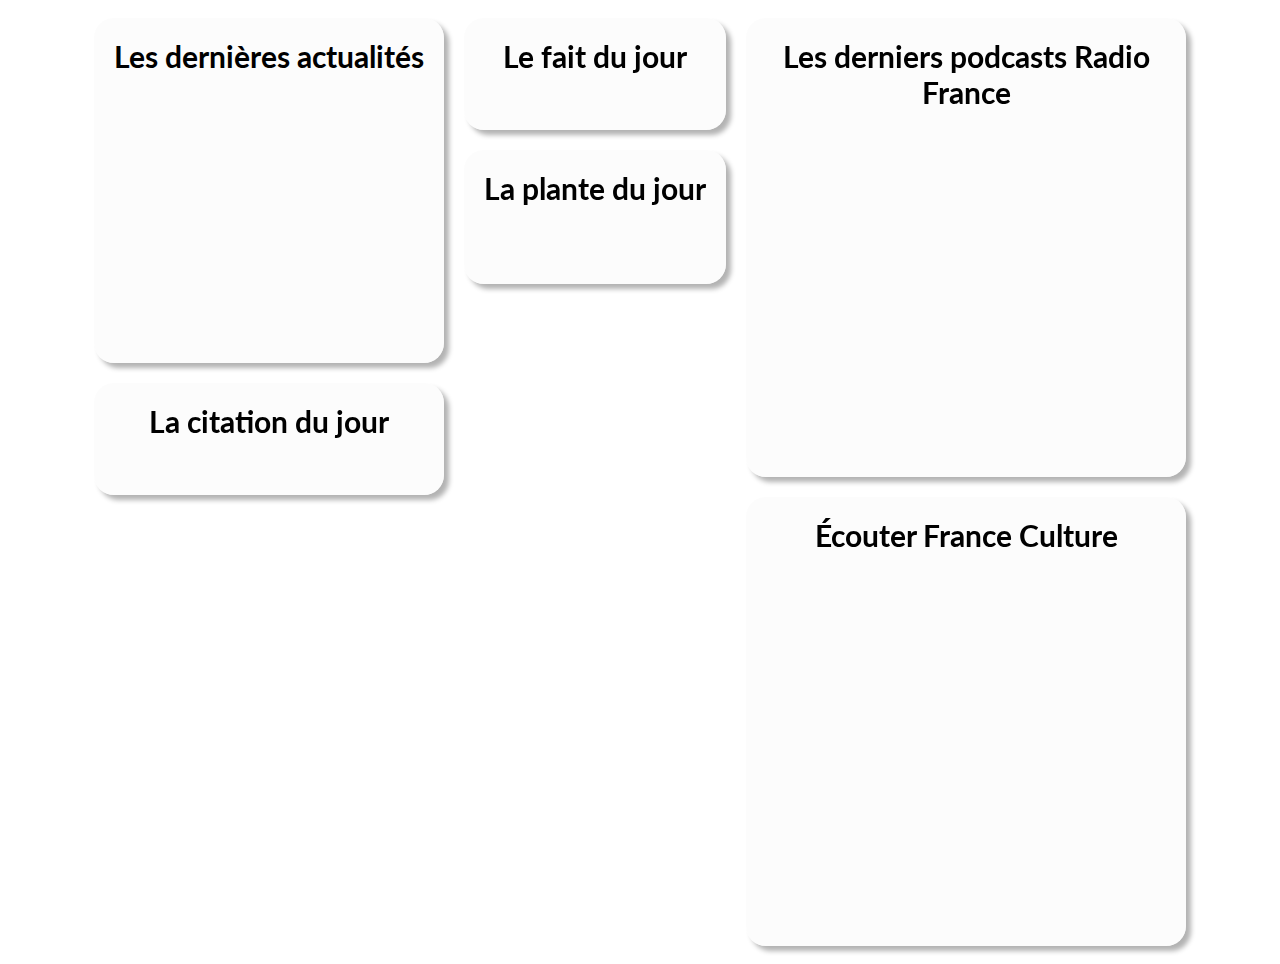
==== index.html @ da1c703b "Ajout CSS" ====
<!DOCTYPE html>
<html lang="en">

<head>
    <meta charset="UTF-8">
    <meta http-equiv="X-UA-Compatible" content="IE=edge">
    <meta name="viewport" content="width=device-width, initial-scale=1.0">
    <link rel="stylesheet" href="styles.css">
    <link rel="preconnect" href="https://fonts.googleapis.com"><link rel="preconnect" href="https://fonts.gstatic.com" crossorigin>
    <link href="https://fonts.googleapis.com/css2?family=Lato:ital,wght@0,300;0,400;0,700;0,900;1,300;1,400&display=swap" rel="stylesheet">
    <title>Green dashboard</title>
</head>

<body id="body">

    <div class="lignes">

        <div class="colonnes">
            <!--Flux RSS actu environnement-->
            <div id="fluxRSSInfos" class="bloc">
                <h2>Les dernières actualités</h2>
                <iframe src="https://feed.mikle.com/widget/v2/159055/?preloader-text=Loading"
                    height="246px" width="100%" class="fw-iframe" scrolling="no" frameborder="0">
                </iframe>
            </div>
            <!--Citation-->
            <div id="quoteOfTheDay" class="bloc">
                <h2>La citation du jour</h2>
                <p id="quote"></p>
                <p id="author"></p>
            </div>     
        </div>

        <div class="colonnes">
            <!--Fact-->
            <div id="factOfTheDay" class="bloc">
                <h2>Le fait du jour</h2>
                <p id="fact"></p>
            </div>
            <!--Plante-->
            <div id="trefle" class="bloc">
                <h2>La plante du jour</h2>
                <h3 id="name"></h3>
                <p id="scientific_name"></p>
                <img id="image" src=""/>
            </div>
        </div>    
        
        <div class="colonnes">
            <!--Flux RSS podcast environnement Radio France-->
            <div id="fluxRSSPodcast" class="bloc">
                <h2>Les derniers podcasts Radio France</h2>
                <iframe src="https://feed.mikle.com/widget/v2/159054/?preloader-text=Loading"
                    height="324px" width="100%" class="fw-iframe" scrolling="no" frameborder="0">
                </iframe>
            </div>
            <!--Radio France Culture-->
            <div id="radio" class="bloc">
                <h2>Écouter France Culture</h2>
                <iframe id="allzicradio" src="https://www.allzicradio.com/en/player/embed/89/france-culture?width=200&primary=EBEBEB&autoplay=0&color=0&playlist=1" frameborder="0"
                    allow="accelerometer; autoplay; encrypted-media; gyroscope; picture-in-picture"
                    width="200" height="350" scrolling="no">
                </iframe>
            </div>
        </div>    

        <!--Article Mediastack-->
        <!--<div id="Mediastack">
            <h3 id="titre"></h3>
            <p id="auteur"></p>
            <p id="source"></p>
            <img id="image" src=""/>
            <p id="description"></p>
            <a href="" id="url"></a>
        </div>-->

        <!--Article NYT-->
        <!--<div id="NYT" class="bloc">
            <h2>Les derniers articles du New York Times</h2>
            <h3 id="title"></h3>
            <p id="abstract"></p>
            <a href="" id="link"></a>
        </div>-->

        <!--Photo Pexels 
        <div id="pexels" class="bloc">
            <h2>L'image du jour</h2>
            <img id="imagePexels" src=""/>
            <p id="photographer"></p>
        </div> -->

        <!--Empreinte carbone
        <div id="infoTri" class="bloc">
            <script id="datagir_dechets" src="https://quefairedemesdechets.ademe.fr/iframe.js" data-search="?theme=default"></script>
        </div>-->

        <!--Fruits et légumes
        <div id="fruitsLegumes" class="bloc">
            <script id="datagir-fruits-et-legumes" src="https://mesfruitsetlegumesdesaison.fr/iframe.js" data-search="?theme=classic"></script>
        </div>-->

        <!--TEST remplacer les images
        <div id="test" class="bloc">
            <button id="myButton">Remplace les images</button>
            <img src="images/icon-48.png"/>
        </div>-->

    </div>

    <script type="module" src="script.js"></script>

</body>

</html>
---- styles.css ----
@import url('https://fonts.googleapis.com/css2?family=Lato:ital,wght@0,300;0,400;0,700;0,900;1,300;1,400&display=swap');

body {
    text-align: center;
    font-family: 'Lato', sans-serif;
}

h2{
    font-size: 30px;
    margin: auto;
    padding-bottom: 20px;
}

.lignes{
    display: flex;
    flex-flow: row wrap;
    align-content: flex-start;
    justify-content: center;
}

.colonnes{
    display: flex;
    flex-direction: column;
}

.bloc{
    margin: 10px;
    padding: 20px;
    border-radius: 20px;
    background-color:rgba(250, 250, 250, 0.6);
    max-width: 400px;
    box-shadow: 5px 5px 5px rgba(0, 0, 0, 0.3);
}

#trefle img{
    border-radius: 20px;
    max-width: 100%;
    max-height: 100%;
}
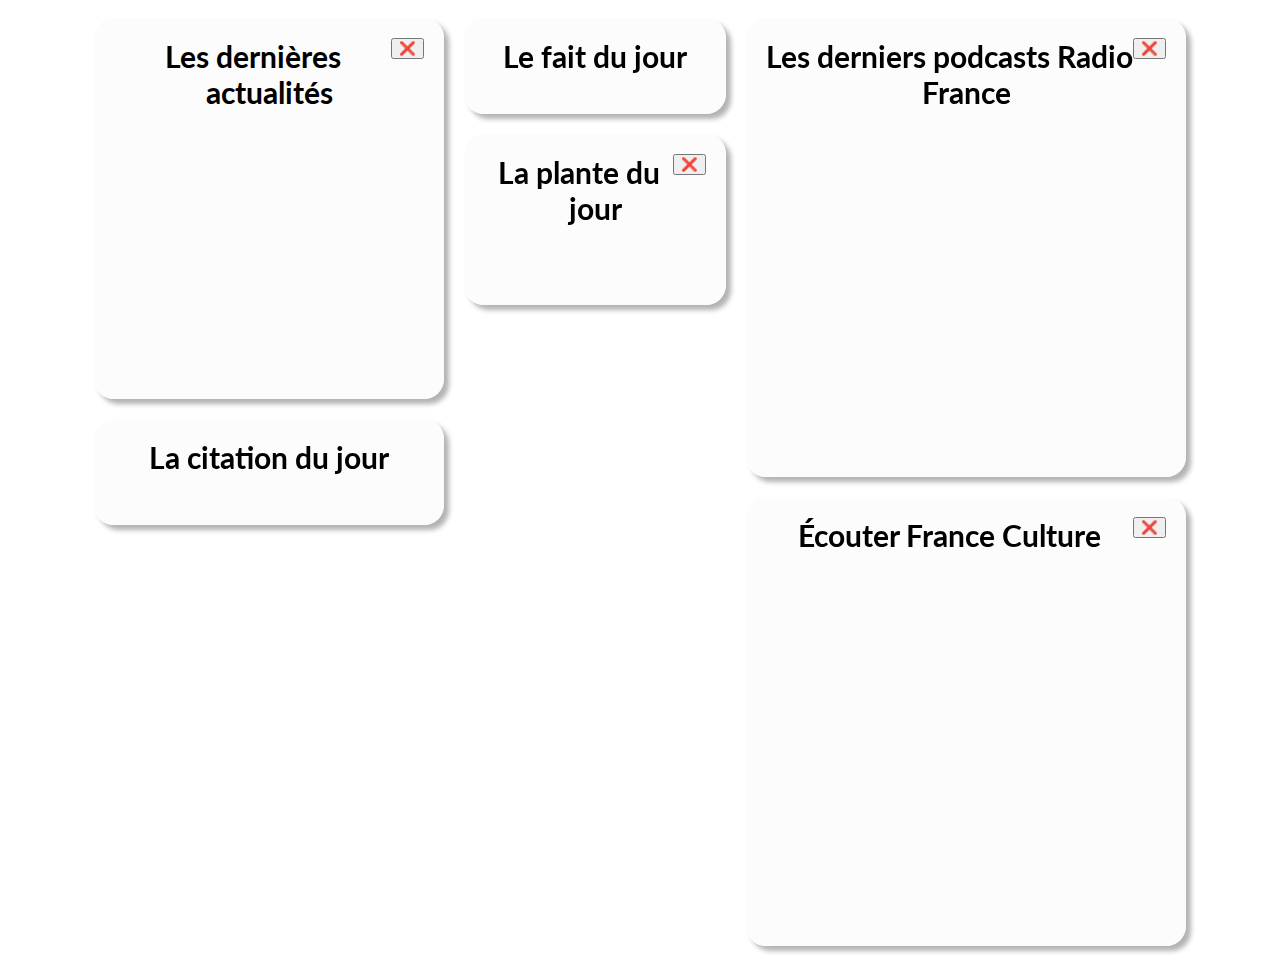
==== commit 95e80233: "Ajout boutons effacer" ====
--- a/index.html
+++ b/index.html
@@ -18,6 +18,7 @@
         <div class="colonnes">
             <!--Flux RSS actu environnement-->
             <div id="fluxRSSInfos" class="bloc">
+                <button id="togg2"> &#10060;</button>
                 <h2>Les dernières actualités</h2>
                 <iframe src="https://feed.mikle.com/widget/v2/159055/?preloader-text=Loading"
                     height="246px" width="100%" class="fw-iframe" scrolling="no" frameborder="0">
@@ -39,6 +40,7 @@
             </div>
             <!--Plante-->
             <div id="trefle" class="bloc">
+                <button id="togg4"> &#10060;</button>
                 <h2>La plante du jour</h2>
                 <h3 id="name"></h3>
                 <p id="scientific_name"></p>
@@ -49,6 +51,7 @@
         <div class="colonnes">
             <!--Flux RSS podcast environnement Radio France-->
             <div id="fluxRSSPodcast" class="bloc">
+                <button id="togg1"> &#10060;</button>
                 <h2>Les derniers podcasts Radio France</h2>
                 <iframe src="https://feed.mikle.com/widget/v2/159054/?preloader-text=Loading"
                     height="324px" width="100%" class="fw-iframe" scrolling="no" frameborder="0">
@@ -56,6 +59,7 @@
             </div>
             <!--Radio France Culture-->
             <div id="radio" class="bloc">
+                <button id="togg3"> &#10060;</button>
                 <h2>Écouter France Culture</h2>
                 <iframe id="allzicradio" src="https://www.allzicradio.com/en/player/embed/89/france-culture?width=200&primary=EBEBEB&autoplay=0&color=0&playlist=1" frameborder="0"
                     allow="accelerometer; autoplay; encrypted-media; gyroscope; picture-in-picture"
--- a/styles.css
+++ b/styles.css
@@ -5,11 +5,7 @@
     font-family: 'Lato', sans-serif;
 }
 
-h2{
-    font-size: 30px;
-    margin: auto;
-    padding-bottom: 20px;
-}
+/*ORGANISATION DE LA PAGE*/
 
 .lignes{
     display: flex;
@@ -32,8 +28,46 @@
     box-shadow: 5px 5px 5px rgba(0, 0, 0, 0.3);
 }
 
+/*TEXTES*/
+
+h2{
+    font-size: 30px;
+    margin: auto;
+    padding-bottom: 20px;
+}
+
+h3{
+    font-size: 20px;
+    margin: auto;
+    
+}
+
+p{
+    font-size: 18px;
+    margin: auto;
+}
+
+/*CSS SPECIFIQUE*/
+
 #trefle img{
     border-radius: 20px;
     max-width: 100%;
     max-height: 100%;
+}
+
+#scientific_name{
+    font-style: italic;
+    font-size: 14px;
+    margin-top: 10px;
+    margin-bottom: 20px;
+}
+
+#author{
+    font-style: italic;
+    font-size: 14px;
+    margin-top: 10px;
+}
+
+button{
+    float: right;
 }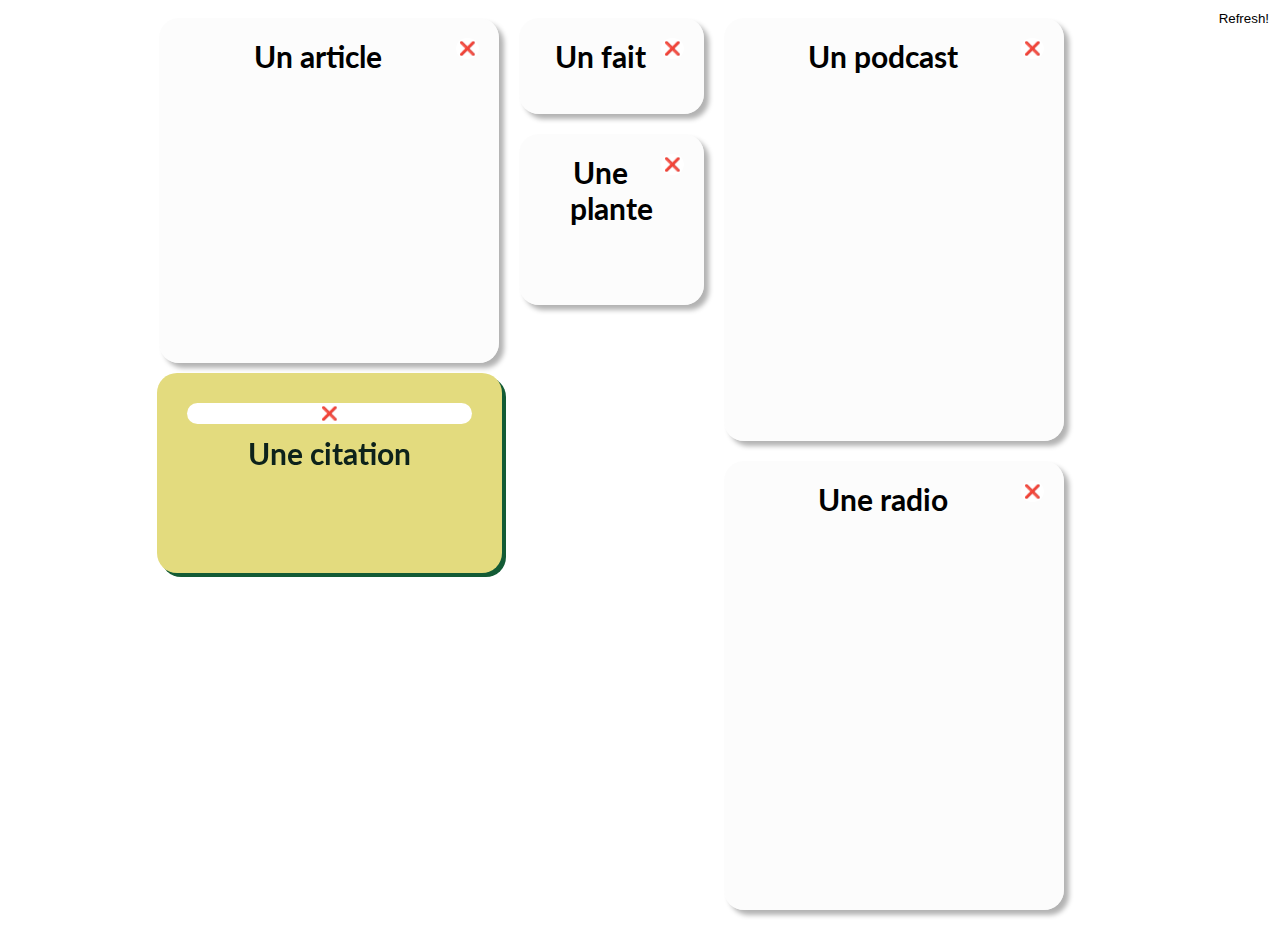
==== commit ab652357: "Ajouts" ====
--- a/index.html
+++ b/index.html
@@ -13,35 +13,52 @@
 
 <body id="body">
 
+    <button class="refresh-button">Refresh!</button>
+
     <div class="lignes">
 
         <div class="colonnes">
             <!--Flux RSS actu environnement-->
             <div id="fluxRSSInfos" class="bloc">
                 <button id="togg2"> &#10060;</button>
-                <h2>Les dernières actualités</h2>
+                <h2>Un article</h2>
                 <iframe src="https://feed.mikle.com/widget/v2/159055/?preloader-text=Loading"
                     height="246px" width="100%" class="fw-iframe" scrolling="no" frameborder="0">
                 </iframe>
             </div>
             <!--Citation-->
-            <div id="quoteOfTheDay" class="bloc">
-                <h2>La citation du jour</h2>
+<!--             <div id="quoteOfTheDay" class="bloc">
+                <h2>Une citation</h2>
                 <p id="quote"></p>
                 <p id="author"></p>
-            </div>     
+                <button id="buttonQuote"> J'en veux une autre !</button>
+            </div>    
+ -->            <div class="cardBox">
+                <div class="card">
+                    <div class="front">
+                        <button id="togg5"> &#10060;</button>
+                        <h2>Une citation</h2>
+                        <p id="quote"></p>
+                        <p id="author"></p>
+                    </div>
+                    <div class="back">
+                        <button id="buttonQuote"> J'en veux une autre !</button>
+                    </div>
+                </div>
+            </div> 
         </div>
 
         <div class="colonnes">
             <!--Fact-->
             <div id="factOfTheDay" class="bloc">
-                <h2>Le fait du jour</h2>
+                <button id="togg6"> &#10060;</button>
+                <h2>Un fait</h2>
                 <p id="fact"></p>
             </div>
             <!--Plante-->
             <div id="trefle" class="bloc">
                 <button id="togg4"> &#10060;</button>
-                <h2>La plante du jour</h2>
+                <h2>Une plante</h2>
                 <h3 id="name"></h3>
                 <p id="scientific_name"></p>
                 <img id="image" src=""/>
@@ -52,7 +69,7 @@
             <!--Flux RSS podcast environnement Radio France-->
             <div id="fluxRSSPodcast" class="bloc">
                 <button id="togg1"> &#10060;</button>
-                <h2>Les derniers podcasts Radio France</h2>
+                <h2>Un podcast</h2>
                 <iframe src="https://feed.mikle.com/widget/v2/159054/?preloader-text=Loading"
                     height="324px" width="100%" class="fw-iframe" scrolling="no" frameborder="0">
                 </iframe>
@@ -60,7 +77,7 @@
             <!--Radio France Culture-->
             <div id="radio" class="bloc">
                 <button id="togg3"> &#10060;</button>
-                <h2>Écouter France Culture</h2>
+                <h2>Une radio</h2>
                 <iframe id="allzicradio" src="https://www.allzicradio.com/en/player/embed/89/france-culture?width=200&primary=EBEBEB&autoplay=0&color=0&playlist=1" frameborder="0"
                     allow="accelerometer; autoplay; encrypted-media; gyroscope; picture-in-picture"
                     width="200" height="350" scrolling="no">
--- a/styles.css
+++ b/styles.css
@@ -70,4 +70,91 @@
 
 button{
     float: right;
-}+    border-radius: 50px;
+    border: none;
+    padding: 3px;
+    background-color: white;
+    cursor: pointer;
+}
+
+.buttonQuote{
+    align-self: flex-start;
+}
+
+.imageForet{
+    max-width: 100%;
+    max-height: 100%;
+}
+
+/*RETOURNER LES BLOCS*/
+
+.cardBox {
+    margin: 0% 2% 0 2%;
+    perspective: 800px;
+    transition: all 0.3s ease 0s;
+  }
+  
+  .cardBox:hover .card {
+    transform: rotateY( 180deg);
+  }
+  
+  .card {
+    width: 100%;
+    height: 200px;
+    transform-style: preserve-3d;
+    transition: transform 0.4s ease 0s;
+    -webkit-animation: giro 2.5s 1;
+    animation: giro 2.5s 1;
+  }
+  
+  .card .front,
+  .card .back {
+    position: absolute;
+    backface-visibility: hidden;
+    box-sizing: border-box;
+    /* display: block; */
+    height: 100%;
+    width: 100%;
+    padding: 30px;
+    text-align: center;
+    border-radius: 20px;
+  }
+  
+  .card .front{
+    color: #0d221b;
+    background-color: #e3db7e;
+    box-shadow: 4px 4px #135b35;
+    display:flex;
+    flex-direction: column;
+    justify-content: center;  
+  }
+  
+  .card .back {
+    transform: rotateY( 180deg);
+    color: white;
+    background-color: #135b35;
+    background-image: url("images/foret.jpg");
+    background-size: cover;
+    box-shadow: 3px 3px #e3db7e;
+    display:flex;
+    flex-direction: column;
+    justify-content: center;  
+  }
+  
+  @-webkit-keyframes giro {
+    from {
+      transform: rotateY( 180deg);
+    }
+    to {
+      transform: rotateY( 0deg);
+    }
+  }
+  
+  @keyframes giro {
+    from {
+      transform: rotateY( 180deg);
+    }
+    to {
+      transform: rotateY( 0deg);
+    }
+  }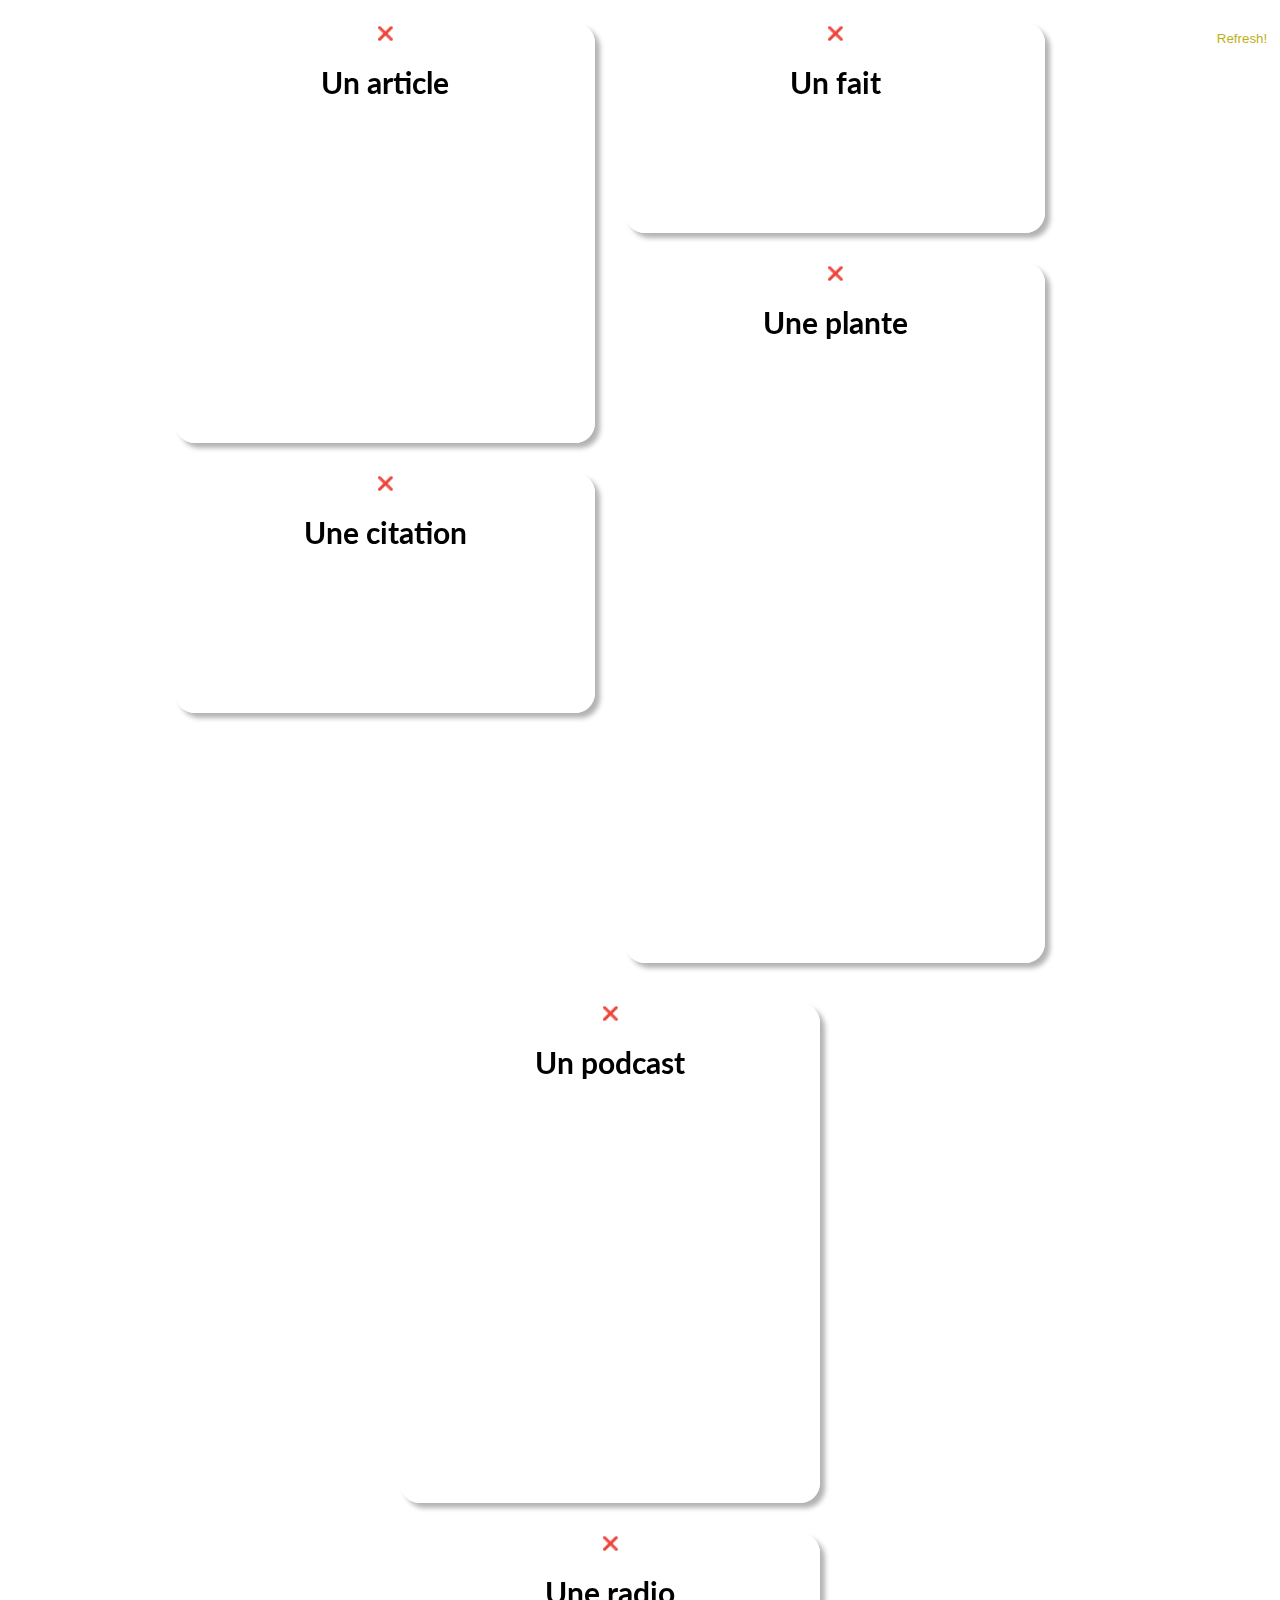
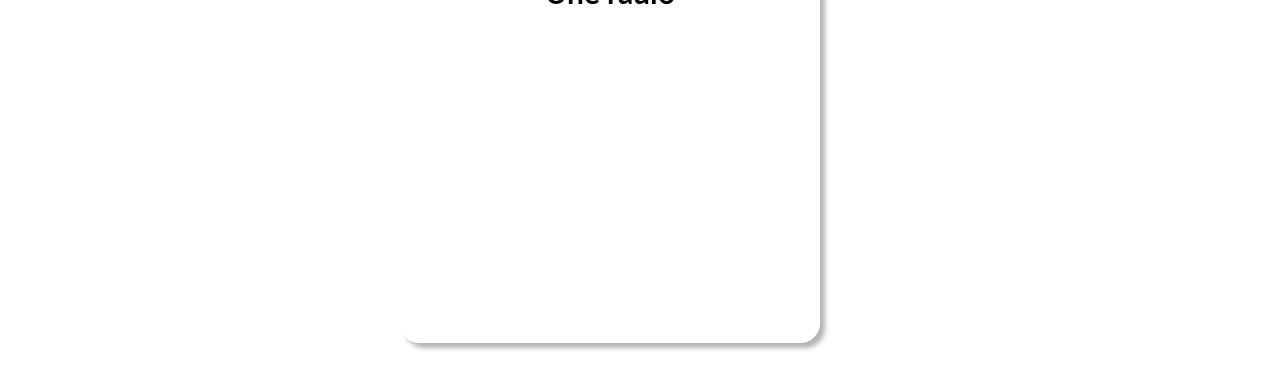
==== commit a1a6803b: "Ajout CSS, animations..." ====
--- a/index.html
+++ b/index.html
@@ -13,76 +13,114 @@
 
 <body id="body">
 
-    <button class="refresh-button">Refresh!</button>
+    <div id="refreshButton">
+        <button class="refresh-button">Refresh!</button>
+    </div>
 
     <div class="lignes">
 
         <div class="colonnes">
+
             <!--Flux RSS actu environnement-->
-            <div id="fluxRSSInfos" class="bloc">
-                <button id="togg2"> &#10060;</button>
-                <h2>Un article</h2>
-                <iframe src="https://feed.mikle.com/widget/v2/159055/?preloader-text=Loading"
-                    height="246px" width="100%" class="fw-iframe" scrolling="no" frameborder="0">
-                </iframe>
-            </div>
-            <!--Citation-->
-<!--             <div id="quoteOfTheDay" class="bloc">
-                <h2>Une citation</h2>
-                <p id="quote"></p>
-                <p id="author"></p>
-                <button id="buttonQuote"> J'en veux une autre !</button>
-            </div>    
- -->            <div class="cardBox">
+            <div class="bloc" id="fluxRSSInfos">
                 <div class="card">
                     <div class="front">
-                        <button id="togg5"> &#10060;</button>
+                        <button id="togg2"> &#10060;</button>
+                        <h2>Un article</h2>
+                        <iframe src="https://feed.mikle.com/widget/v2/159055/?preloader-text=Loading"
+                            height="284px" width="400px" class="fw-iframe" scrolling="no" frameborder="0">
+                        </iframe>                    
+                    </div>
+                </div>
+            </div>
+
+            <!--Citation-->
+            <div class="cardBox" id="quoteOfTheDay">
+                <div class="card">
+                    <div class="front">
+                        <button> &#10060;</button>
                         <h2>Une citation</h2>
                         <p id="quote"></p>
                         <p id="author"></p>
                     </div>
                     <div class="back">
+                        <button id="togg5" class="buttonNewInfo"> &#10060;</button>
                         <button id="buttonQuote"> J'en veux une autre !</button>
                     </div>
                 </div>
             </div> 
+
         </div>
 
+
         <div class="colonnes">
+
             <!--Fact-->
-            <div id="factOfTheDay" class="bloc">
-                <button id="togg6"> &#10060;</button>
-                <h2>Un fait</h2>
-                <p id="fact"></p>
+            <div class="cardBox" id="factOfTheDay">
+                <div class="card">
+                    <div class="front">
+                        <button> &#10060;</button>
+                        <h2>Un fait</h2>
+                        <p id="fact"></p>
+                    </div>
+                    <div class="back">
+                        <button id="togg6" class="buttonNewInfo"> &#10060;</button>
+                        <button id="buttonFact"> J'en veux un autre !</button>
+                    </div>
+                </div>
+            </div> 
+
+            <!--Plante-->
+            <div class="cardBox" id="trefle">
+                <div class="card">
+                    <div class="front">
+                        <button> &#10060;</button>
+                        <h2>Une plante</h2>
+                        <h3 id="name"></h3>
+                        <p id="scientific_name"></p>
+                        <div id="img">
+                            <img id="image" src=""/>
+                        </div>
+                    </div>
+                    <div class="back">
+                        <button id="togg4" class="buttonNewInfo"> &#10060;</button>
+                        <button id="buttonPlant"> Je veux en découvrir une autre !</button>
+                    </div>
+                </div>
             </div>
-            <!--Plante-->
-            <div id="trefle" class="bloc">
-                <button id="togg4"> &#10060;</button>
-                <h2>Une plante</h2>
-                <h3 id="name"></h3>
-                <p id="scientific_name"></p>
-                <img id="image" src=""/>
+
+        </div> 
+        
+
+        <div class="colonnes">
+
+            <!--Flux RSS podcast environnement Radio France-->
+            <div class="bloc" id="fluxRSSPodcast">
+                <div class="card">
+                    <div class="front">
+                        <button id="togg1"> &#10060;</button>
+                        <h2>Un podcast</h2>
+                        <iframe src="https://feed.mikle.com/widget/v2/159054/?preloader-text=Loading"
+                            height="369px" width="400px" class="fw-iframe" scrolling="no" frameborder="0">
+                        </iframe>
+                    </div>
+                </div>
             </div>
-        </div>    
-        
-        <div class="colonnes">
-            <!--Flux RSS podcast environnement Radio France-->
-            <div id="fluxRSSPodcast" class="bloc">
-                <button id="togg1"> &#10060;</button>
-                <h2>Un podcast</h2>
-                <iframe src="https://feed.mikle.com/widget/v2/159054/?preloader-text=Loading"
-                    height="324px" width="100%" class="fw-iframe" scrolling="no" frameborder="0">
-                </iframe>
+
+            <!--Radio France Culture-->
+            <div class="bloc" id="radio">
+                <div class="card">
+                    <div class="front">
+                        <button id="togg3"> &#10060;</button>
+                        <h2>Une radio</h2>
+                        <iframe id="allzicradio" src="https://www.allzicradio.com/en/player/embed/89/france-culture?width=200&primary=EBEBEB&autoplay=0&color=0&playlist=1" frameborder="0"
+                            allow="accelerometer; autoplay; encrypted-media; gyroscope; picture-in-picture"
+                            width="200" height="350" scrolling="no">
+                        </iframe>
+                    </div>
+                </div>
             </div>
-            <!--Radio France Culture-->
-            <div id="radio" class="bloc">
-                <button id="togg3"> &#10060;</button>
-                <h2>Une radio</h2>
-                <iframe id="allzicradio" src="https://www.allzicradio.com/en/player/embed/89/france-culture?width=200&primary=EBEBEB&autoplay=0&color=0&playlist=1" frameborder="0"
-                    allow="accelerometer; autoplay; encrypted-media; gyroscope; picture-in-picture"
-                    width="200" height="350" scrolling="no">
-                </iframe>
-            </div>
+
         </div>    
 
         <!--Article Mediastack-->
--- a/styles.css
+++ b/styles.css
@@ -19,127 +19,239 @@
     flex-direction: column;
 }
 
-.bloc{
-    margin: 10px;
-    padding: 20px;
-    border-radius: 20px;
-    background-color:rgba(250, 250, 250, 0.6);
-    max-width: 400px;
-    box-shadow: 5px 5px 5px rgba(0, 0, 0, 0.3);
-}
-
 /*TEXTES*/
 
 h2{
     font-size: 30px;
-    margin: auto;
-    padding-bottom: 20px;
+    margin: 0;
+    padding: 20px 0 20px 0;
 }
 
 h3{
     font-size: 20px;
-    margin: auto;
-    
+    margin: 0;
+    padding-bottom: 20px;   
 }
 
 p{
     font-size: 18px;
-    margin: auto;
-}
-
-/*CSS SPECIFIQUE*/
-
-#trefle img{
-    border-radius: 20px;
-    max-width: 100%;
-    max-height: 100%;
+    margin: 0;
+    padding: 0 20px 10px 20px;
 }
 
 #scientific_name{
     font-style: italic;
     font-size: 14px;
-    margin-top: 10px;
-    margin-bottom: 20px;
+    margin: 0;
+    padding-bottom: 20px;
 }
 
 #author{
     font-style: italic;
     font-size: 14px;
-    margin-top: 10px;
-}
+}
+
+/*IMAGES*/
+
+#img{
+    border-radius: 20px;
+    height: 500px;
+    width: 90%;
+    margin: auto;
+}    
+
+.imageForet{
+    max-width: 100%;
+    max-height: 100%;
+}
+
+/*DIMENSIONS*/
+
+iframe{
+    width: 95%;
+    margin: auto;
+}
+
+#radio iframe{
+    width: 50%;
+}
+
+#factOfTheDay{
+    height: 210px;
+}
+
+#quoteOfTheDay{
+    height: 240px;
+}
+
+#trefle{
+    height: 700px;
+    padding-bottom: 10px;
+}
+
+#radio{
+    height: 410px;
+}
+
+#fluxRSSPodcast{
+    height: 500px;
+}
+
+#fluxRSSInfos{
+    height: 420px;
+}
+
+/*BOUTONS*/
 
 button{
-    float: right;
-    border-radius: 50px;
+    border-radius: 50px 50px 0 0;
     border: none;
     padding: 3px;
     background-color: white;
     cursor: pointer;
 }
 
-.buttonQuote{
-    align-self: flex-start;
-}
-
-.imageForet{
-    max-width: 100%;
-    max-height: 100%;
-}
+button:active{
+    transform: scale(0.9);
+}
+
+#togg4, #togg5, #togg6{
+    background-color: transparent;
+}
+
+#buttonQuote, #buttonFact, #buttonPlant{
+    align-self: center;
+    padding: 15px;
+    font-size: 20px;
+    opacity: 0.9;
+    margin-top: 10px;
+    border-radius: 50px;
+    box-shadow: 3px 3px 5px rgba(0, 0, 0, 0.3);
+}
+
+.refreshButton{
+	position: absolute;
+	transform: translate(-50%, -50%);
+    cursor: pointer;
+}
+
+.refresh-button {
+    float: right;
+    color: rgb(188, 177, 23);
+	background-color: white;
+	border: none;
+    position: relative;
+	overflow: hidden;
+	transition: transform 500ms ease;
+    width: 60px;
+    height: 60px;
+    border-radius: 30px;
+}
+
+.refresh-button::before {
+	content: "";
+	background-color:rgb(188, 177, 23);
+	width: 0%;
+	height: 100%;
+	position: absolute;
+	top: 0;
+	left: 0;
+	transition: width 500ms ease;
+}
+
+.refresh-button::after {
+	content: "";
+	background-image: url("images/reload.png");
+	background-repeat: no-repeat;
+	background-position: center;
+	height: 100%;
+	width: 0%;
+	position: absolute;
+	left: 0;
+	top: 0;
+	transition: width 500ms ease;
+}
+
+.refresh-button:hover:before,
+.refresh-button:hover:after {
+	width: 100%;
+}
+
+.refresh-button:active {
+	transform: scale(0.9);
+}
+
 
 /*RETOURNER LES BLOCS*/
 
+.bloc{
+    margin: 15px;
+    width: 420px;
+    height: 400px;
+}
+
 .cardBox {
-    margin: 0% 2% 0 2%;
+    margin: 15px;
+    width: 420px;
+    height: 400px;
+    
     perspective: 800px;
     transition: all 0.3s ease 0s;
-  }
-  
-  .cardBox:hover .card {
+}
+  
+.cardBox:hover .card {
     transform: rotateY( 180deg);
-  }
-  
-  .card {
+}
+  
+.card {
     width: 100%;
-    height: 200px;
+    height: 100%;
+
     transform-style: preserve-3d;
     transition: transform 0.4s ease 0s;
     -webkit-animation: giro 2.5s 1;
     animation: giro 2.5s 1;
-  }
-  
-  .card .front,
-  .card .back {
+}
+  
+.front, .back {
     position: absolute;
     backface-visibility: hidden;
-    box-sizing: border-box;
-    /* display: block; */
     height: 100%;
     width: 100%;
-    padding: 30px;
+    border-radius: 20px;
     text-align: center;
-    border-radius: 20px;
+    display: flex;
+    flex-direction: column;
+    /* align-items: center; */
+}
+
+.front{
+    background-color: rgba(255, 255, 255, 0.7);
+    box-shadow: 5px 5px 5px rgba(0, 0, 0, 0.3);
   }
   
-  .card .front{
-    color: #0d221b;
-    background-color: #e3db7e;
-    box-shadow: 4px 4px #135b35;
-    display:flex;
-    flex-direction: column;
-    justify-content: center;  
-  }
-  
-  .card .back {
+.back {
     transform: rotateY( 180deg);
     color: white;
-    background-color: #135b35;
-    background-image: url("images/foret.jpg");
+    /* background-image: url("images/foret.jpg"); */
+    /* background-size: cover; */
+}
+
+#factOfTheDay .back {
+    background-image: url("images/animaux/pexels-kat-smith-568020.jpg");
     background-size: cover;
-    box-shadow: 3px 3px #e3db7e;
-    display:flex;
-    flex-direction: column;
-    justify-content: center;  
-  }
+}
+
+#quoteOfTheDay .back {
+    background-image: url("images/animaux/pexels-lumn-406014.jpg");
+    background-size: cover;
+}
+
+#trefle .back {
+    background-image: url("images/animaux/pexels-josiah-farrow-3396657.jpg");
+    background-size: cover;
+    background-position: bottom;
+}
   
   @-webkit-keyframes giro {
     from {
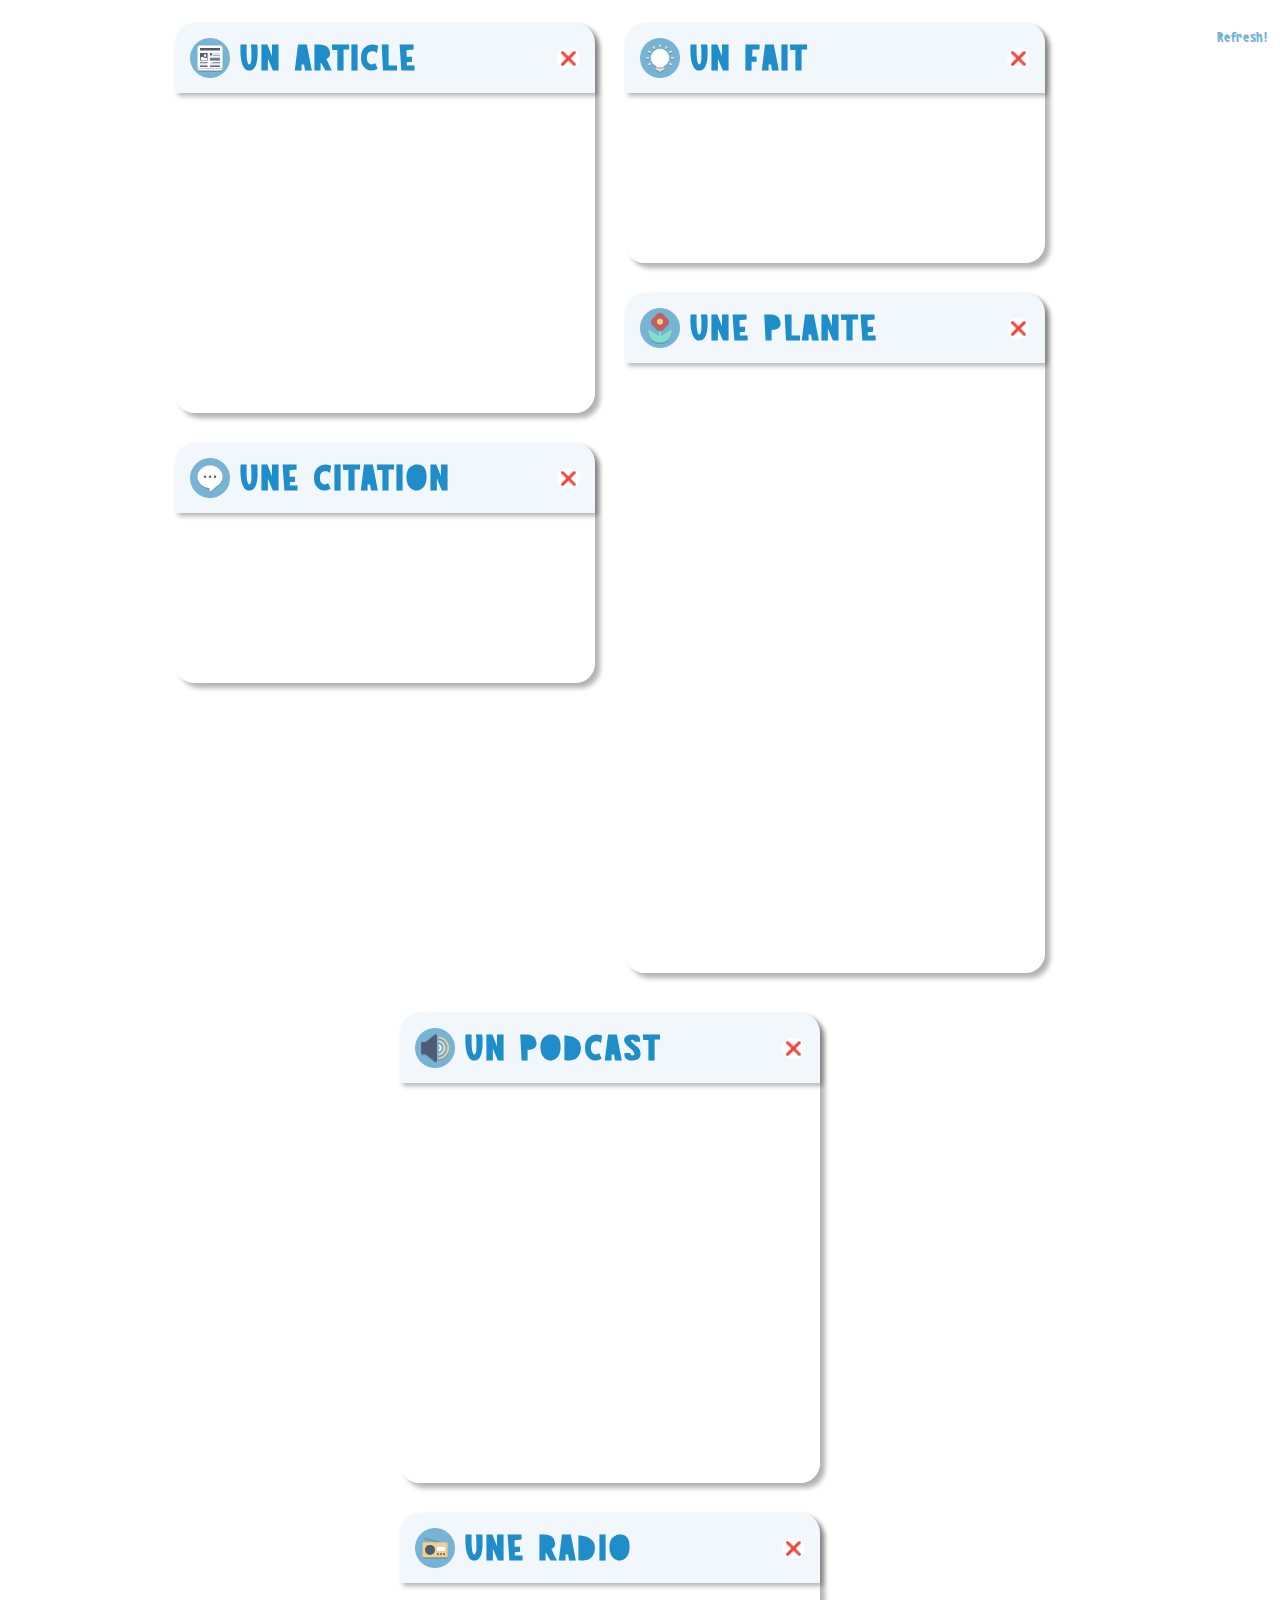
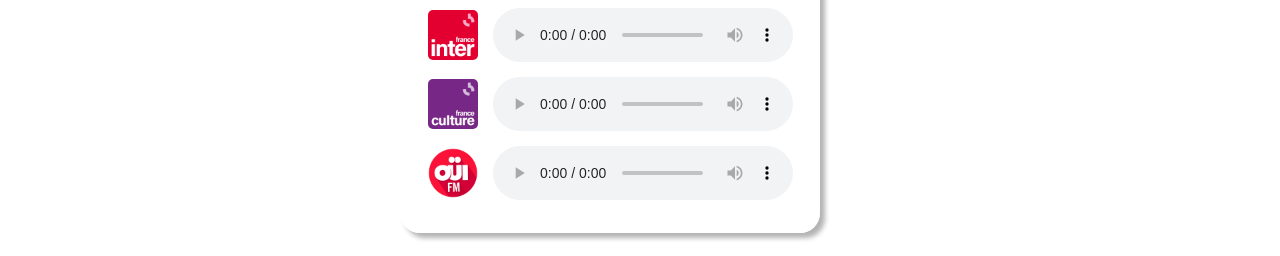
==== commit 97f69a3b: "CSS titres" ====
--- a/index.html
+++ b/index.html
@@ -25,8 +25,15 @@
             <div class="bloc" id="fluxRSSInfos">
                 <div class="card">
                     <div class="front">
-                        <button id="togg2"> &#10060;</button>
-                        <h2>Un article</h2>
+                        <div class="titre">
+                            <div class="pictoTitre">
+                                <img class="picto" src="/images/pictos/article.png"/>
+                                <h2>Un article</h2>
+                            </div>
+                            <div class="buttonTitre">
+                                <button id="togg2"> &#10060;</button>
+                            </div>
+                        </div>
                         <iframe src="https://feed.mikle.com/widget/v2/159055/?preloader-text=Loading"
                             height="284px" width="400px" class="fw-iframe" scrolling="no" frameborder="0">
                         </iframe>                    
@@ -38,8 +45,15 @@
             <div class="cardBox" id="quoteOfTheDay">
                 <div class="card">
                     <div class="front">
-                        <button> &#10060;</button>
-                        <h2>Une citation</h2>
+                        <div class="titre">
+                            <div class="pictoTitre">
+                                <img class="picto" src="/images/pictos/citation.png"/>
+                                <h2>Une citation</h2>
+                            </div>
+                            <div class="buttonTitre">
+                                <button> &#10060;</button>
+                            </div>
+                        </div>
                         <p id="quote"></p>
                         <p id="author"></p>
                     </div>
@@ -59,8 +73,15 @@
             <div class="cardBox" id="factOfTheDay">
                 <div class="card">
                     <div class="front">
-                        <button> &#10060;</button>
-                        <h2>Un fait</h2>
+                        <div class="titre">
+                            <div class="pictoTitre">
+                                <img class="picto" src="/images/pictos/fait.png"/>
+                                <h2>Un fait</h2>
+                            </div>
+                            <div class="buttonTitre">
+                                <button> &#10060;</button>
+                            </div>
+                        </div>
                         <p id="fact"></p>
                     </div>
                     <div class="back">
@@ -74,8 +95,15 @@
             <div class="cardBox" id="trefle">
                 <div class="card">
                     <div class="front">
-                        <button> &#10060;</button>
-                        <h2>Une plante</h2>
+                        <div class="titre">
+                            <div class="pictoTitre">
+                                <img class="picto" src="/images/pictos/plante.png"/>
+                                <h2>Une plante</h2>
+                            </div>
+                            <div class="buttonTitre">
+                                <button> &#10060;</button>
+                            </div>
+                        </div>
                         <h3 id="name"></h3>
                         <p id="scientific_name"></p>
                         <div id="img">
@@ -98,8 +126,15 @@
             <div class="bloc" id="fluxRSSPodcast">
                 <div class="card">
                     <div class="front">
-                        <button id="togg1"> &#10060;</button>
-                        <h2>Un podcast</h2>
+                        <div class="titre">
+                            <div class="pictoTitre">
+                                <img class="picto" src="/images/pictos/podcast.png"/>
+                                <h2>Un podcast</h2>
+                            </div>
+                            <div class="buttonTitre">
+                                <button id="togg1"> &#10060;</button>
+                            </div>
+                        </div>
                         <iframe src="https://feed.mikle.com/widget/v2/159054/?preloader-text=Loading"
                             height="369px" width="400px" class="fw-iframe" scrolling="no" frameborder="0">
                         </iframe>
@@ -108,15 +143,50 @@
             </div>
 
             <!--Radio France Culture-->
-            <div class="bloc" id="radio">
-                <div class="card">
-                    <div class="front">
-                        <button id="togg3"> &#10060;</button>
-                        <h2>Une radio</h2>
-                        <iframe id="allzicradio" src="https://www.allzicradio.com/en/player/embed/89/france-culture?width=200&primary=EBEBEB&autoplay=0&color=0&playlist=1" frameborder="0"
+            <div class="cardBox" id="radio">
+                <div class="card">
+                    <div class="front">
+                        <div class="titre">
+                            <div class="pictoTitre">
+                                <img class="picto" src="/images/pictos/radio.png"/>
+                                <h2>Une radio</h2>
+                            </div>
+                            <div class="buttonTitre">
+                                <button> &#10060;</button>
+                            </div>
+                        </div>
+                        <div class="pictoPlayer" id="pictoPlayer1">
+                            <img id="pictoRadio" src="/images/radios/france_inter.png"/>
+                            <audio
+                            controls
+                            src="http://direct.franceinter.fr/live/franceinter-lofi.mp3?ID=33c5hej2c2">
+                            </audio>
+                        </div>
+                        <div class="pictoPlayer">
+                            <img id="pictoRadio" src="/images/radios/france_culture.png"/>
+                            <audio
+                                controls
+                                src="https://icecast.radiofrance.fr/franceculture-midfi.mp3?ID=33c5hej2c2">
+                            </audio>
+                        </div>
+                        <div class="pictoPlayer">
+                            <img id="pictoRadio" src="/images/radios/oui_fm.png"/>
+                            <audio
+                                controls
+                                src="https://ouifm.ice.infomaniak.ch/ouifm-high.mp3">
+                            </audio>
+                        </div>
+                        <!--
+                            <iframe id="allzicradio" src="https://www.allzicradio.com/en/player/embed/89/france-culture?width=200&primary=EBEBEB&autoplay=0&color=0&playlist=1" frameborder="0"
                             allow="accelerometer; autoplay; encrypted-media; gyroscope; picture-in-picture"
                             width="200" height="350" scrolling="no">
                         </iframe>
+                        -->                        
+                    </div>
+                    <div class="back">
+                        <button id="togg3" class="buttonNewInfo"> &#10060;</button>
+                        <a target="_blank" href="https://www.radiofrance.fr/" id="buttonRadio">Je veux en écouter une autre !</a>  
+                        <!-- Le lien ne fonctionne pas -->
                     </div>
                 </div>
             </div>
--- a/styles.css
+++ b/styles.css
@@ -1,4 +1,9 @@
 @import url('https://fonts.googleapis.com/css2?family=Lato:ital,wght@0,300;0,400;0,700;0,900;1,300;1,400&display=swap');
+
+@font-face {
+    font-family: "Happy-Day";
+    src: url("/fonts/Happy-Day.ttf");
+  }
 
 body {
     text-align: center;
@@ -22,28 +27,31 @@
 /*TEXTES*/
 
 h2{
-    font-size: 30px;
+    font-size: 35px;
     margin: 0;
-    padding: 20px 0 20px 0;
+    text-transform: uppercase;
+    color: #1f8dc9;
+    font-family: "Happy-Day";
+    letter-spacing: 3px;
+    padding-top: 4px;
 }
 
 h3{
     font-size: 20px;
     margin: 0;
-    padding-bottom: 20px;   
+    padding: 10px;   
 }
 
 p{
     font-size: 18px;
     margin: 0;
-    padding: 0 20px 10px 20px;
+    padding: 10px 20px 10px 20px;
 }
 
 #scientific_name{
     font-style: italic;
     font-size: 14px;
     margin: 0;
-    padding-bottom: 20px;
 }
 
 #author{
@@ -65,6 +73,17 @@
     max-height: 100%;
 }
 
+#pictoRadio{
+    height: 50px;
+    border-radius: 5px;
+    margin-right: 15px;
+}
+
+.picto{
+    width: 40px;
+    margin-right: 10px;
+}
+
 /*DIMENSIONS*/
 
 iframe{
@@ -72,12 +91,8 @@
     margin: auto;
 }
 
-#radio iframe{
-    width: 50%;
-}
-
 #factOfTheDay{
-    height: 210px;
+    max-height: 240px;
 }
 
 #quoteOfTheDay{
@@ -85,26 +100,57 @@
 }
 
 #trefle{
-    height: 700px;
+    height: 680px;
     padding-bottom: 10px;
 }
 
 #radio{
-    height: 410px;
+    height: 320px;
 }
 
 #fluxRSSPodcast{
-    height: 500px;
+    height: 470px;
 }
 
 #fluxRSSInfos{
-    height: 420px;
+    height: 390px;
+}
+
+.pictoPlayer{
+    display: flex;
+    flex-flow: row wrap;
+    align-items: center;
+    justify-content: center;
+    margin-bottom: 15px;
+}
+
+#pictoPlayer1{
+    margin-top: 15px;
+}
+
+.titre{
+    display: flex;
+    flex-flow: row wrap;
+    align-items: center;
+    justify-content: space-between;
+    padding: 15px;
+    background-color: rgba(119, 179, 212, 0.1);
+    border-radius: 20px 20px 0 0;
+    box-shadow: 3px 3px 5px rgba(0, 0, 0, 0.3);
+    margin-bottom: 10px;
+}
+
+.pictoTitre{
+    display: flex;
+    flex-flow: row wrap;
+    align-items: center;
+    justify-content: center;
 }
 
 /*BOUTONS*/
 
 button{
-    border-radius: 50px 50px 0 0;
+    border-radius: 50px;
     border: none;
     padding: 3px;
     background-color: white;
@@ -115,11 +161,11 @@
     transform: scale(0.9);
 }
 
-#togg4, #togg5, #togg6{
+.buttonNewInfo{
     background-color: transparent;
 }
 
-#buttonQuote, #buttonFact, #buttonPlant{
+#buttonQuote, #buttonFact, #buttonPlant, #buttonRadio{
     align-self: center;
     padding: 15px;
     font-size: 20px;
@@ -127,6 +173,9 @@
     margin-top: 10px;
     border-radius: 50px;
     box-shadow: 3px 3px 5px rgba(0, 0, 0, 0.3);
+    background-color: white;
+    text-decoration: none;
+    color: black;
 }
 
 .refreshButton{
@@ -136,8 +185,9 @@
 }
 
 .refresh-button {
+    font-family: "Happy-Day";
     float: right;
-    color: rgb(188, 177, 23);
+    color: #77B3D4;
 	background-color: white;
 	border: none;
     position: relative;
@@ -150,7 +200,7 @@
 
 .refresh-button::before {
 	content: "";
-	background-color:rgb(188, 177, 23);
+	background-color: #77B3D4;
 	width: 0%;
 	height: 100%;
 	position: absolute;
@@ -161,7 +211,7 @@
 
 .refresh-button::after {
 	content: "";
-	background-image: url("images/reload.png");
+	background-image: url("images/pictos/refresh_blanc.png");
 	background-repeat: no-repeat;
 	background-position: center;
 	height: 100%;
@@ -252,6 +302,12 @@
     background-size: cover;
     background-position: bottom;
 }
+
+#radio .back {
+    background-image: url("images/animaux/pexels-markus-distelrath-2233442.jpg");
+    background-size: cover;
+    background-position: bottom;
+}
   
   @-webkit-keyframes giro {
     from {
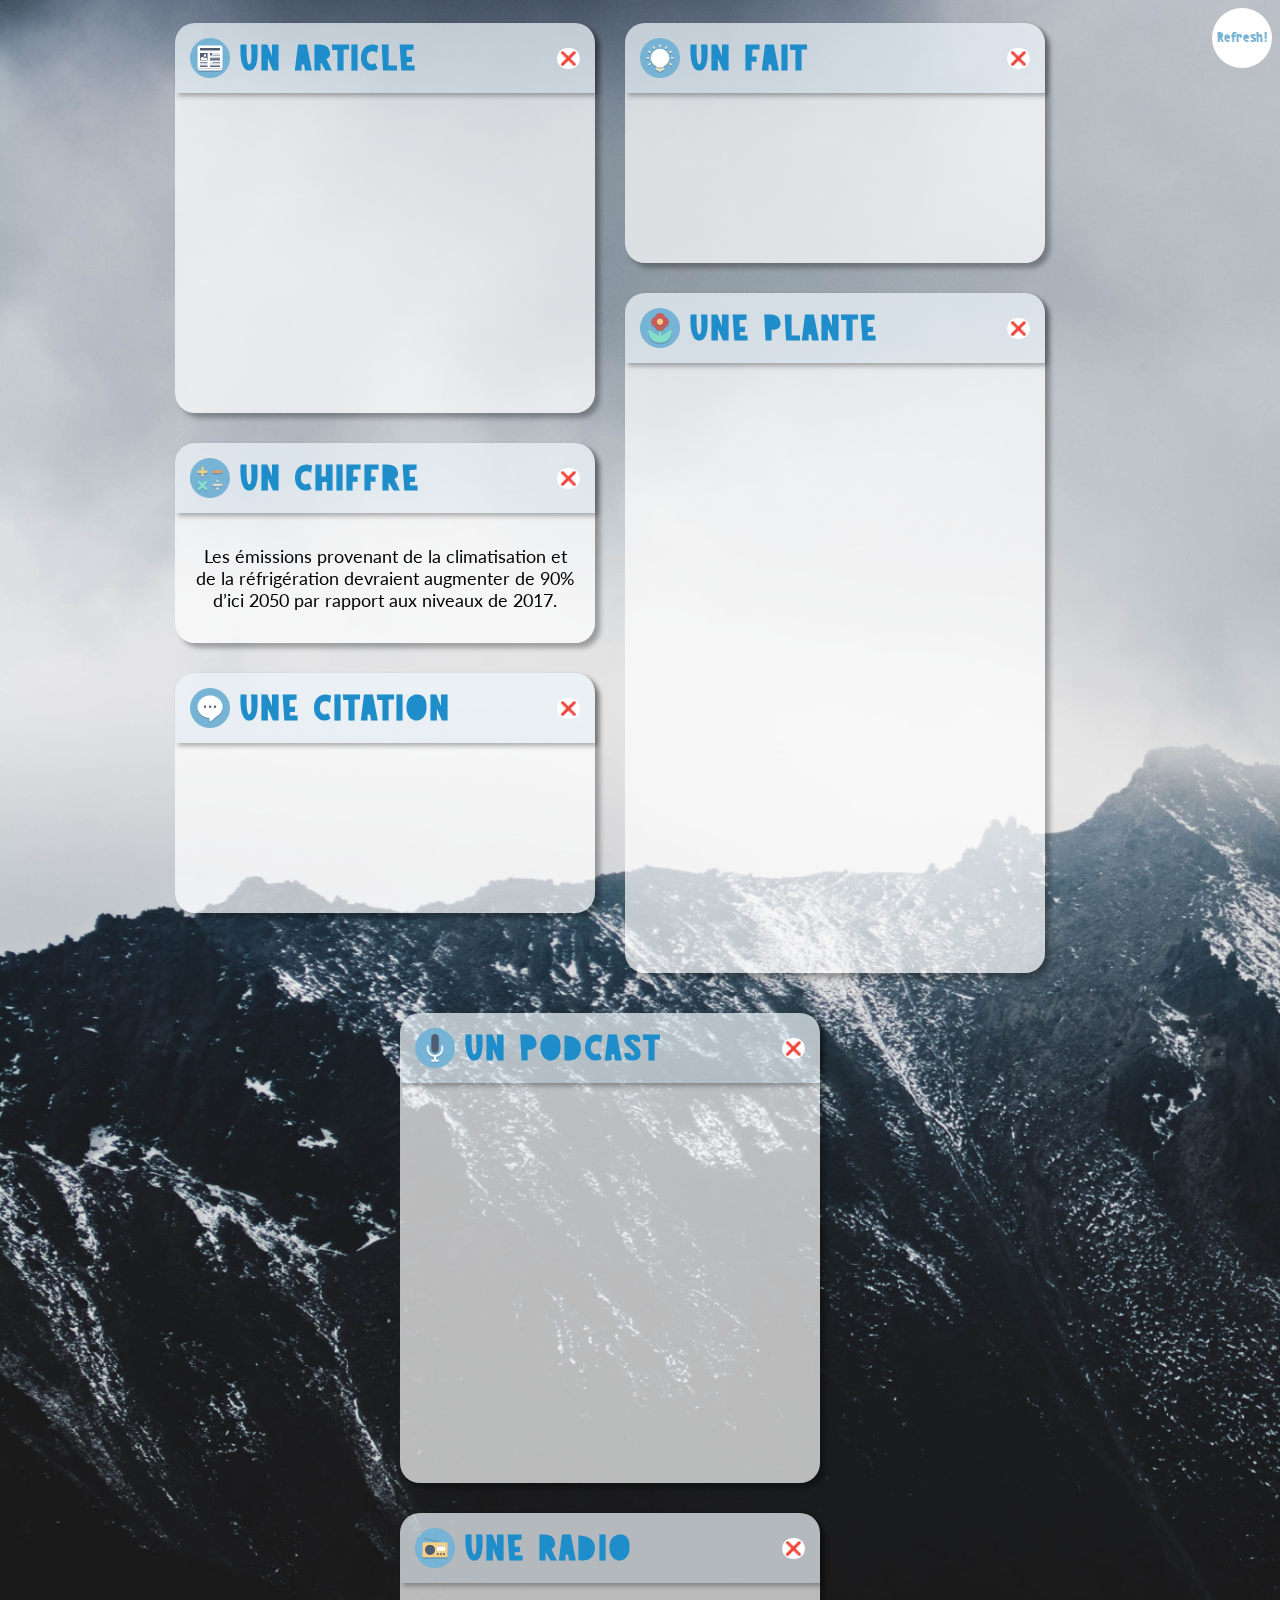
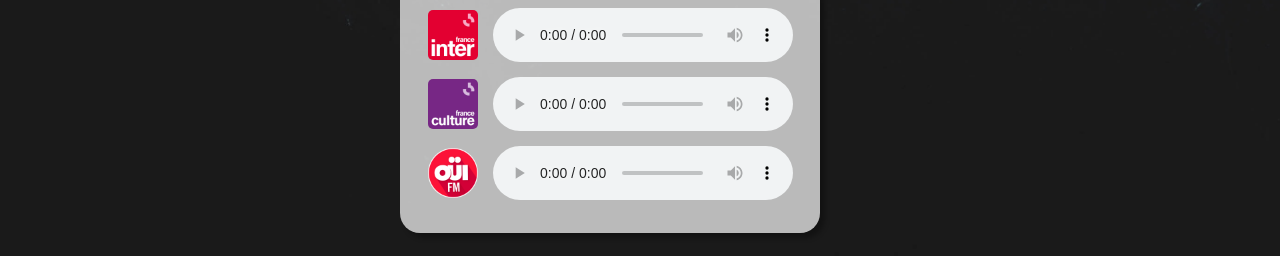
==== commit 4e8cebde: "Ajout chiffre du jour" ====
--- a/index.html
+++ b/index.html
@@ -41,6 +41,30 @@
                 </div>
             </div>
 
+            <!--Chiffre-->
+            <div class="cardBox" id="numberOfTheDay">
+                <div class="card">
+                    <div class="front">
+                        <div class="titre">
+                            <div class="pictoTitre">
+                                <img class="picto" src="/images/pictos/chiffre.png"/>
+                                <h2>Un chiffre</h2>
+                            </div>
+                            <div class="buttonTitre">
+                                <button> &#10060;</button>
+                            </div>
+                        </div>
+                        <div class="container">
+                            <p id="chiffreDuJour"></p>
+                        </div>
+                    </div>
+                    <div class="back">
+                        <button id="togg7" class="buttonNewInfo"> &#10060;</button>
+                        <button id="buttonNumber"> J'en veux un autre !</button>
+                    </div>
+                </div>
+            </div> 
+            
             <!--Citation-->
             <div class="cardBox" id="quoteOfTheDay">
                 <div class="card">
@@ -54,8 +78,10 @@
                                 <button> &#10060;</button>
                             </div>
                         </div>
-                        <p id="quote"></p>
-                        <p id="author"></p>
+                        <div id="containerQuote">
+                            <p id="quote"></p>
+                            <p id="author"></p>
+                        </div>
                     </div>
                     <div class="back">
                         <button id="togg5" class="buttonNewInfo"> &#10060;</button>
@@ -82,7 +108,9 @@
                                 <button> &#10060;</button>
                             </div>
                         </div>
-                        <p id="fact"></p>
+                        <div class="container">
+                            <p id="fact"></p>
+                        </div>
                     </div>
                     <div class="back">
                         <button id="togg6" class="buttonNewInfo"> &#10060;</button>
--- a/styles.css
+++ b/styles.css
@@ -40,6 +40,7 @@
     font-size: 20px;
     margin: 0;
     padding: 10px;   
+    margin-top: 10px;
 }
 
 p{
@@ -57,6 +58,19 @@
 #author{
     font-style: italic;
     font-size: 14px;
+}
+
+.container{
+    height: 100%;
+    display: flex;
+    align-items:  center;
+}
+
+#containerQuote{
+    height: 100%;
+    display: flex;
+    flex-direction: column;
+    justify-content: center;
 }
 
 /*IMAGES*/
@@ -116,6 +130,10 @@
     height: 390px;
 }
 
+#numberOfTheDay{
+    height: 200px;
+}
+
 .pictoPlayer{
     display: flex;
     flex-flow: row wrap;
@@ -125,7 +143,7 @@
 }
 
 #pictoPlayer1{
-    margin-top: 15px;
+    margin-top: 25px;
 }
 
 .titre{
@@ -137,7 +155,6 @@
     background-color: rgba(119, 179, 212, 0.1);
     border-radius: 20px 20px 0 0;
     box-shadow: 3px 3px 5px rgba(0, 0, 0, 0.3);
-    margin-bottom: 10px;
 }
 
 .pictoTitre{
@@ -165,7 +182,7 @@
     background-color: transparent;
 }
 
-#buttonQuote, #buttonFact, #buttonPlant, #buttonRadio{
+#buttonQuote, #buttonFact, #buttonPlant, #buttonRadio, #buttonNumber{
     align-self: center;
     padding: 15px;
     font-size: 20px;
@@ -272,13 +289,12 @@
     text-align: center;
     display: flex;
     flex-direction: column;
-    /* align-items: center; */
 }
 
 .front{
     background-color: rgba(255, 255, 255, 0.7);
     box-shadow: 5px 5px 5px rgba(0, 0, 0, 0.3);
-  }
+}
   
 .back {
     transform: rotateY( 180deg);
@@ -287,6 +303,10 @@
     /* background-size: cover; */
 }
 
+#numberOfTheDay .back{
+    background-image: url("images/animaux/pexels-pixabay-459215.jpg");
+    background-size: cover;
+}
 #factOfTheDay .back {
     background-image: url("images/animaux/pexels-kat-smith-568020.jpg");
     background-size: cover;
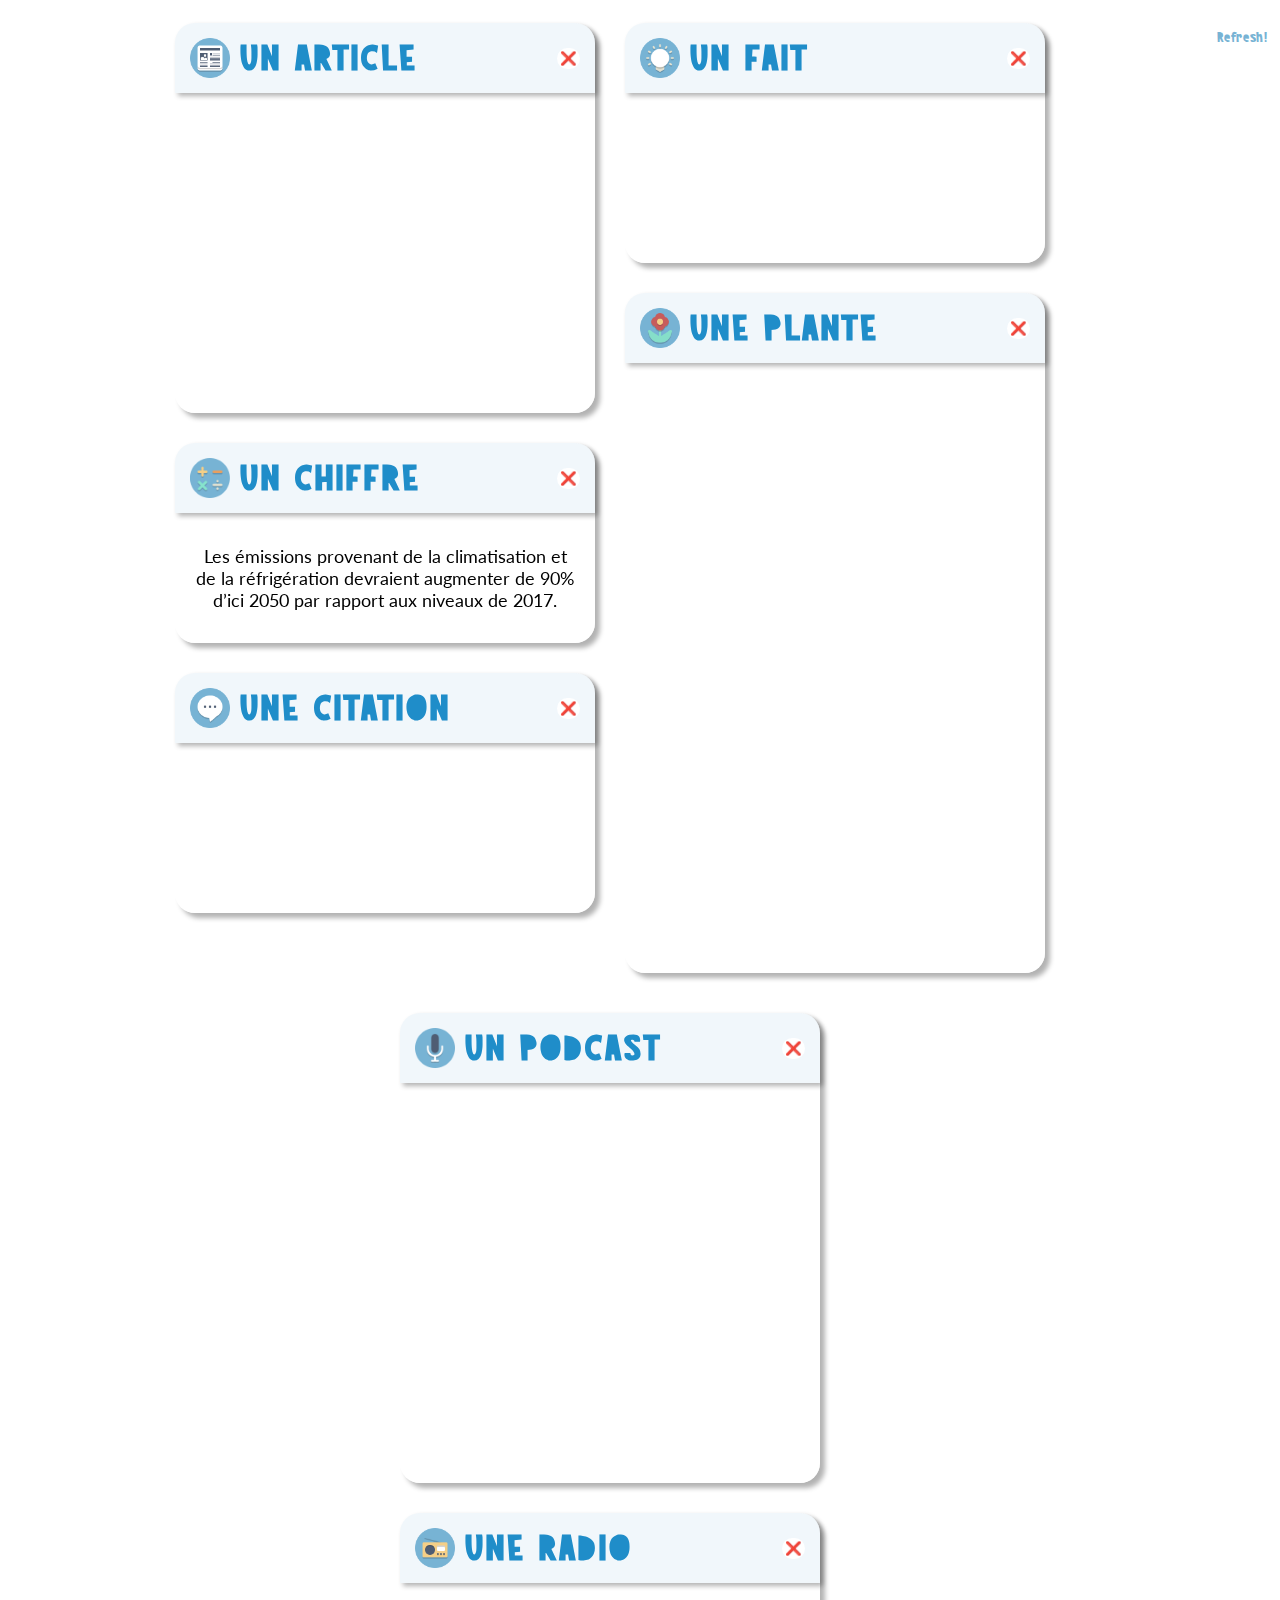
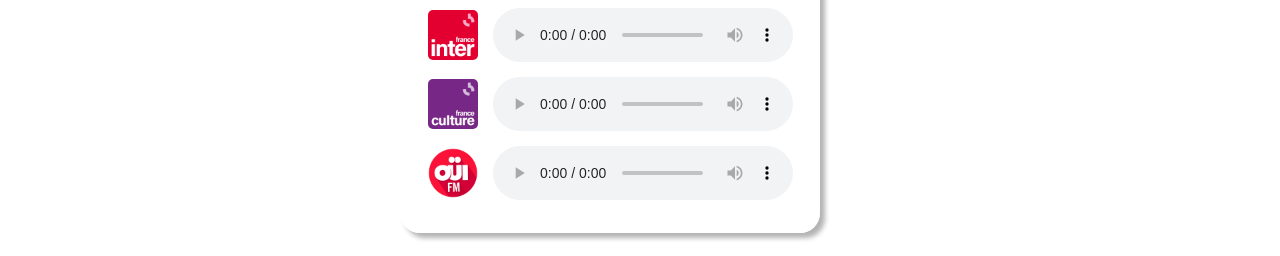
==== commit 232d7e23: "MAJ radio" ====
--- a/index.html
+++ b/index.html
@@ -171,7 +171,7 @@
             </div>
 
             <!--Radio France Culture-->
-            <div class="cardBox" id="radio">
+            <div class="bloc" id="radio">
                 <div class="card">
                     <div class="front">
                         <div class="titre">
@@ -180,7 +180,7 @@
                                 <h2>Une radio</h2>
                             </div>
                             <div class="buttonTitre">
-                                <button> &#10060;</button>
+                                <button id="togg3"> &#10060;</button>
                             </div>
                         </div>
                         <div class="pictoPlayer" id="pictoPlayer1">
@@ -211,11 +211,12 @@
                         </iframe>
                         -->                        
                     </div>
-                    <div class="back">
+                    <!--
+                        <div class="back">
                         <button id="togg3" class="buttonNewInfo"> &#10060;</button>
                         <a target="_blank" href="https://www.radiofrance.fr/" id="buttonRadio">Je veux en écouter une autre !</a>  
-                        <!-- Le lien ne fonctionne pas -->
-                    </div>
+                    </div>
+                    -->
                 </div>
             </div>
 
--- a/styles.css
+++ b/styles.css
@@ -180,7 +180,9 @@
 
 .buttonNewInfo{
     background-color: transparent;
-}
+    text-align: right;
+    padding: 25px 20px 0 0;
+;}
 
 #buttonQuote, #buttonFact, #buttonPlant, #buttonRadio, #buttonNumber{
     align-self: center;
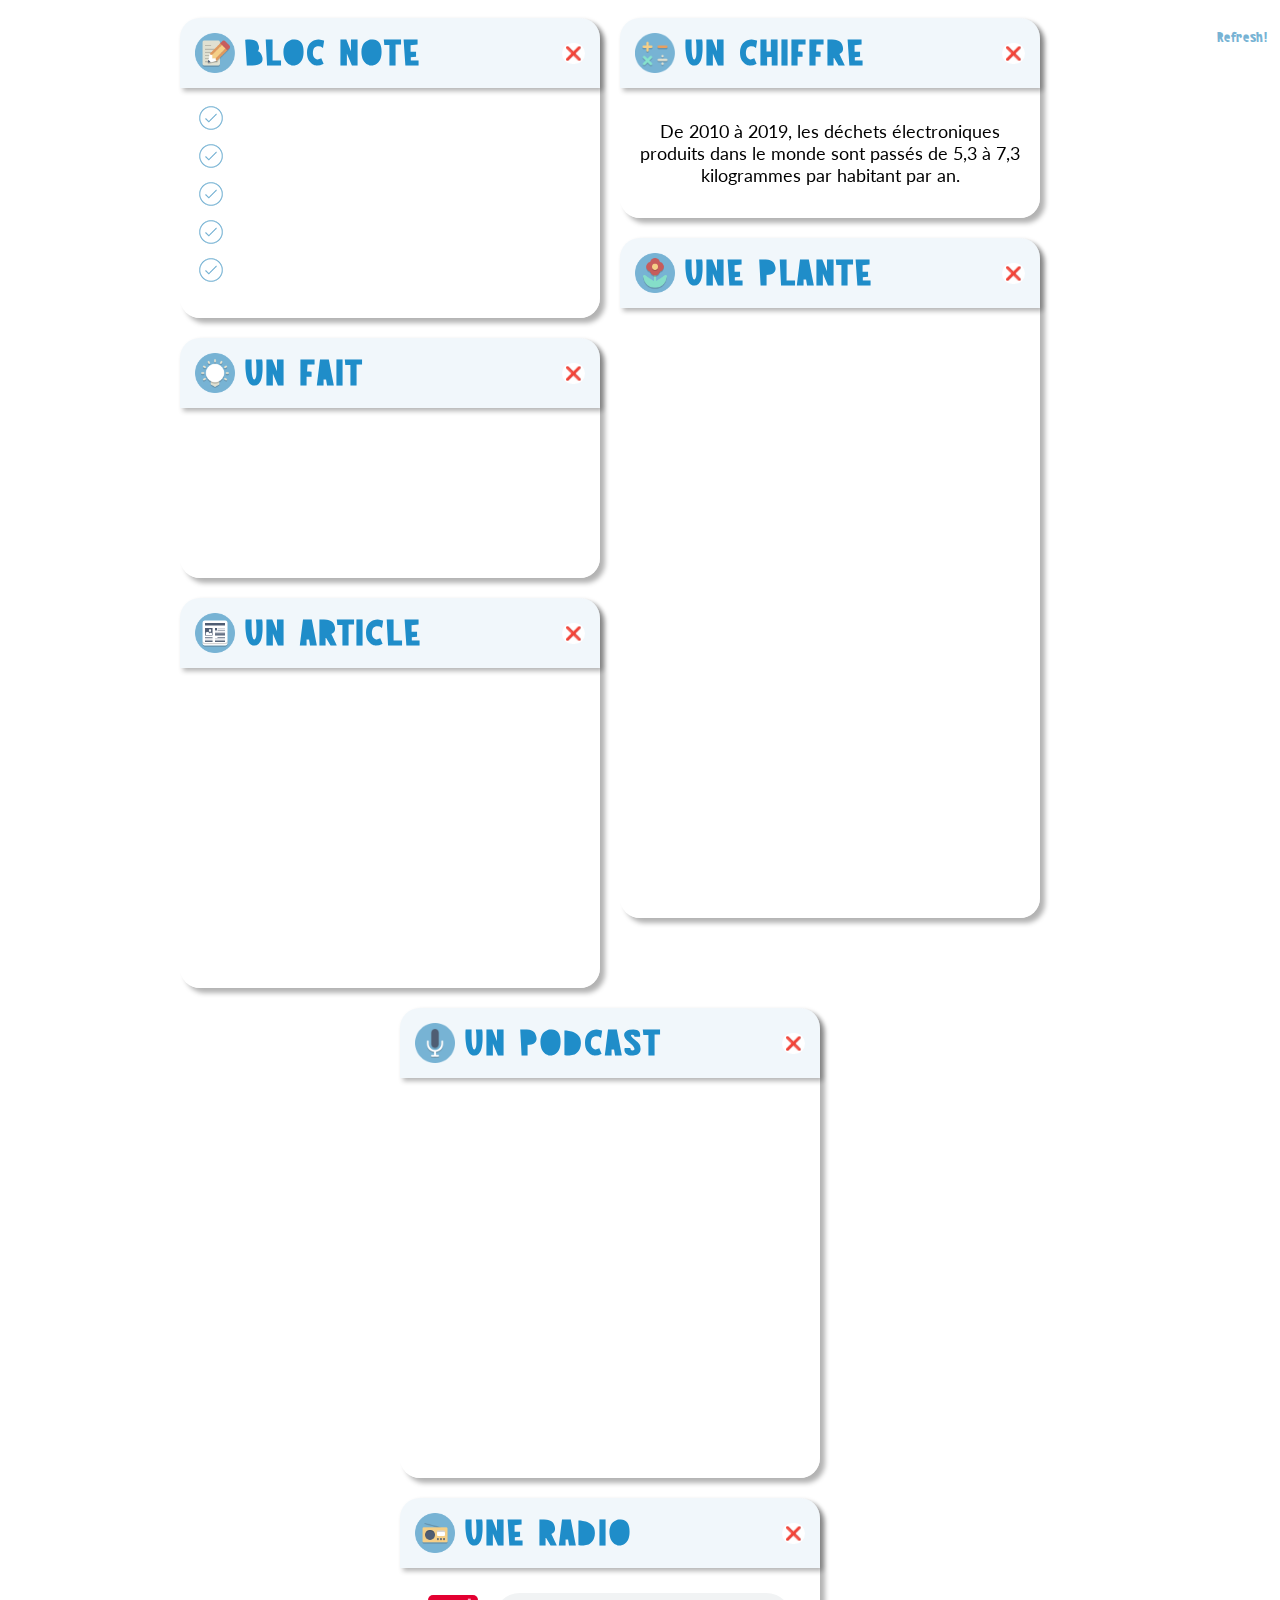
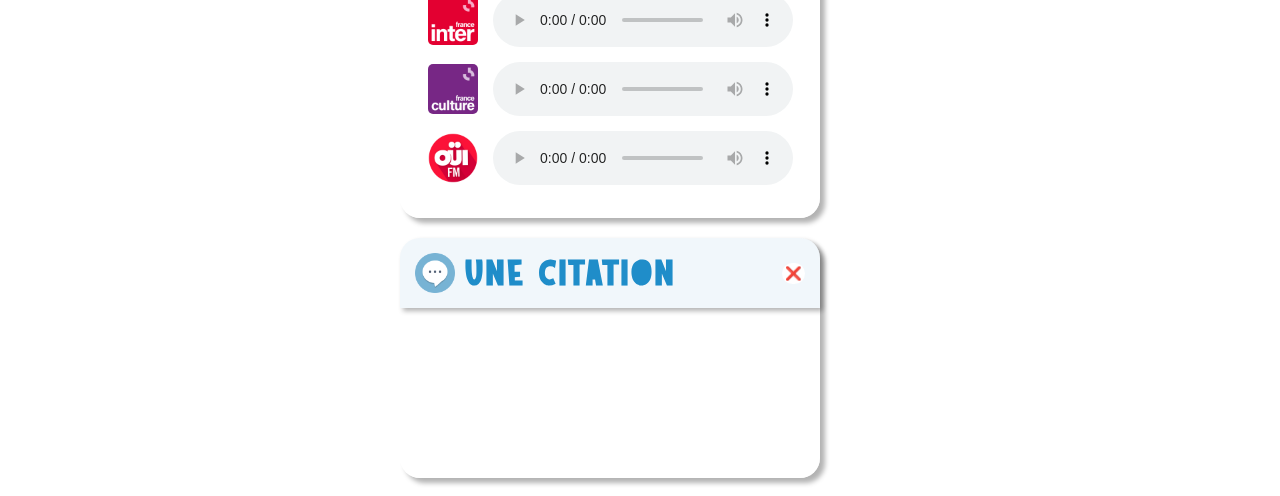
==== commit b3bcf1a3: "Ajout d'un bloc note" ====
--- a/index.html
+++ b/index.html
@@ -21,6 +21,56 @@
 
         <div class="colonnes">
 
+            <!--Bloc note-->
+            <div class="bloc" id="blocNote">
+                <div class="card">
+                    <div class="front">
+                        <div class="titre">
+                            <div class="pictoTitre">
+                                <img class="picto" src="/images/pictos/notes.png"/>
+                                <h2>Bloc note</h2>
+                            </div>
+                            <div class="buttonTitre">
+                                <button id="togg8"> &#10060;</button>
+                            </div>
+                        </div>
+                        <div id = "content">
+                            <ul>
+                                <li></li>
+                                <li></li>
+                                <li></li>
+                                <li></li>
+                                <li></li>
+                            </ul>
+                        </div>
+                    </div>
+                </div>
+            </div>
+
+            <!--Fact-->
+            <div class="cardBox" id="factOfTheDay">
+                <div class="card">
+                    <div class="front">
+                        <div class="titre">
+                            <div class="pictoTitre">
+                                <img class="picto" src="/images/pictos/fait.png"/>
+                                <h2>Un fait</h2>
+                            </div>
+                            <div class="buttonTitre">
+                                <button> &#10060;</button>
+                            </div>
+                        </div>
+                        <div class="container">
+                            <p id="fact"></p>
+                        </div>
+                    </div>
+                    <div class="back">
+                        <button id="togg6" class="buttonNewInfo"> &#10060;</button>
+                        <button id="buttonFact"> J'en veux un autre !</button>
+                    </div>
+                </div>
+            </div> 
+
             <!--Flux RSS actu environnement-->
             <div class="bloc" id="fluxRSSInfos">
                 <div class="card">
@@ -41,6 +91,11 @@
                 </div>
             </div>
 
+
+        </div>
+
+        <div class="colonnes">
+
             <!--Chiffre-->
             <div class="cardBox" id="numberOfTheDay">
                 <div class="card">
@@ -61,60 +116,6 @@
                     <div class="back">
                         <button id="togg7" class="buttonNewInfo"> &#10060;</button>
                         <button id="buttonNumber"> J'en veux un autre !</button>
-                    </div>
-                </div>
-            </div> 
-            
-            <!--Citation-->
-            <div class="cardBox" id="quoteOfTheDay">
-                <div class="card">
-                    <div class="front">
-                        <div class="titre">
-                            <div class="pictoTitre">
-                                <img class="picto" src="/images/pictos/citation.png"/>
-                                <h2>Une citation</h2>
-                            </div>
-                            <div class="buttonTitre">
-                                <button> &#10060;</button>
-                            </div>
-                        </div>
-                        <div id="containerQuote">
-                            <p id="quote"></p>
-                            <p id="author"></p>
-                        </div>
-                    </div>
-                    <div class="back">
-                        <button id="togg5" class="buttonNewInfo"> &#10060;</button>
-                        <button id="buttonQuote"> J'en veux une autre !</button>
-                    </div>
-                </div>
-            </div> 
-
-        </div>
-
-
-        <div class="colonnes">
-
-            <!--Fact-->
-            <div class="cardBox" id="factOfTheDay">
-                <div class="card">
-                    <div class="front">
-                        <div class="titre">
-                            <div class="pictoTitre">
-                                <img class="picto" src="/images/pictos/fait.png"/>
-                                <h2>Un fait</h2>
-                            </div>
-                            <div class="buttonTitre">
-                                <button> &#10060;</button>
-                            </div>
-                        </div>
-                        <div class="container">
-                            <p id="fact"></p>
-                        </div>
-                    </div>
-                    <div class="back">
-                        <button id="togg6" class="buttonNewInfo"> &#10060;</button>
-                        <button id="buttonFact"> J'en veux un autre !</button>
                     </div>
                 </div>
             </div> 
@@ -219,6 +220,36 @@
                     -->
                 </div>
             </div>
+
+            <!--Citation-->
+            <div class="cardBox" id="quoteOfTheDay">
+                <div class="card">
+                    <div class="front">
+                        <div class="titre">
+                            <div class="pictoTitre">
+                                <img class="picto" src="/images/pictos/citation.png"/>
+                                <h2>Une citation</h2>
+                            </div>
+                            <div class="buttonTitre">
+                                <button> &#10060;</button>
+                            </div>
+                        </div>
+                        <div id="containerQuote">
+                            <p id="quote"></p>
+                            <p id="author"></p>
+                        </div>
+                    </div>
+                    <div class="back">
+                        <button id="togg5" class="buttonNewInfo"> &#10060;</button>
+                        <button id="buttonQuote"> J'en veux une autre !</button>
+                    </div>
+                </div>
+            </div> 
+
+        </div>
+            
+
+            
 
         </div>    
 
--- a/styles.css
+++ b/styles.css
@@ -132,6 +132,10 @@
 
 #numberOfTheDay{
     height: 200px;
+}
+
+#blocNote{
+    height: 300px;
 }
 
 .pictoPlayer{
@@ -254,13 +258,13 @@
 /*RETOURNER LES BLOCS*/
 
 .bloc{
-    margin: 15px;
+    margin: 10px;
     width: 420px;
     height: 400px;
 }
 
 .cardBox {
-    margin: 15px;
+    margin: 10px;
     width: 420px;
     height: 400px;
     
@@ -347,4 +351,32 @@
     to {
       transform: rotateY( 0deg);
     }
+  }
+
+
+
+
+
+  #content {
+    margin: 0;
+    padding: 0 10px 10px 10px;
+    height: 80%;
+    text-align: left;
+    font-size: 18px;
+    transition: background-color .2s ease-out;
+    border-radius: 0  0 22px 22px;
+  }
+
+li{
+    list-style: url('/images/pictos/puce.png');
+    padding: 0 0 10px 0;
+  }
+  
+  #content[contenteditable=true] {
+    background-color: white;
+    transition: background-color .2s ease-in;
+  }
+  
+  [contenteditable]:focus {
+    outline: 0px solid transparent;
   }